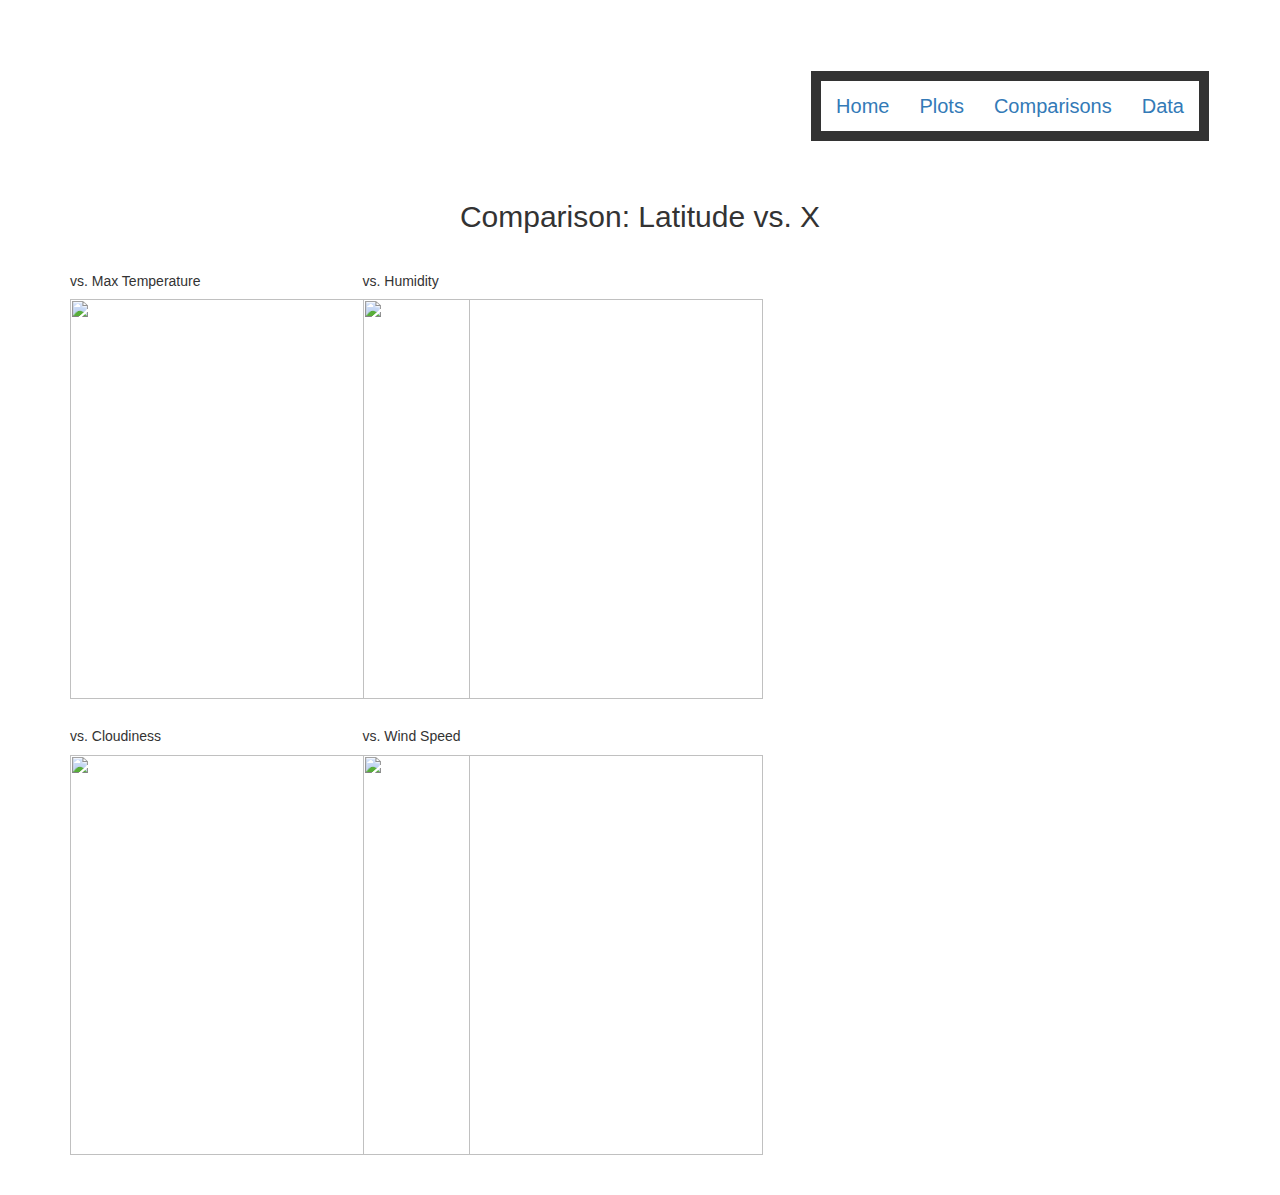
==== comparisons.html @ e695e9a7 "Add files via upload" ====
<!DOCTYPE html>
<html lang="en-us">
<head>
  <meta charset="utf-8">
  <meta name="viewport" content="width=device-width, initial-scale=1, shrink-to-fit=no">

  <link rel="stylesheet" type="text/css" href="style.css">

  <title>Comparisons</title>
  

  <!-- Bootstrap CSS, jQuery library, JavaScript -->
  <link rel="stylesheet" href="https://maxcdn.bootstrapcdn.com/bootstrap/3.4.1/css/bootstrap.min.css">
  <script src="https://ajax.googleapis.com/ajax/libs/jquery/3.5.1/jquery.min.js"></script>
  <script src="https://maxcdn.bootstrapcdn.com/bootstrap/3.4.1/js/bootstrap.min.js"></script>

</head>

  <header class = "header">
    <nav class = "navbar navbar-style">
      <div class = "navbar-header">
        <button type = "button" class = "navbar-toggle" data-toggle="collapse" data-target="#micon">
        <span class = "icon-bar"></span>
        <span class = "icon-bar"></span>
        <span class = "icon-bar"></span>
        </button>
      </div>
    </nav>
    
  <div class="container">
    <nav class="navbar">
      <div class="collapse navbar-collapse" id="micon">
      <ul class="nav navbar-nav navbar-right">
        <li><a href="latdash.html">Home</a></li>
        <li>
          <a class="nav-link dropdown-toggle" href="#" id="navbarDropdownMenuLink" role="button" data-toggle="dropdown" aria-haspopup="true" aria-expanded="false">
           Plots
          </a>
          <div class="dropdown-menu" aria-labelledby="navbarDropdownMenuLink">
           <a class="dropdown-item" href="visual1.html">Max Temperature</a>
           <a class="dropdown-item" href="visual2.html">Humidity</a>
           <a class="dropdown-item" href="visual3.html">Cloudiness</a>
           <a class="dropdown-item" href="visual4.html">Wind Speed</a>
          </div>
        </li>
        <li><a href="comparisons.html">Comparisons</a></li>
        <li><a href="datapage.html">Data</a></li>
      </ul>
    </nav>
  </div>
  </header>

<body>
	<!-- Header -->
	<h2>Comparison: Latitude vs. X</h2>
  <br>

    <!-- Grid -->
    <div class="container">

    <!-- Row 1 -->
    <div class="row">
      <div class="col-md-12">
      </div>
    </div>

    <!-- Row 2 -->
    <div class="row">
      <div class="col-md-3">

        	<!-- Image -->
         <h5>vs. Max Temperature</h5>
	       <img src="Resources/assets/images/Fig1.png"
         width="400" 
         height="400"/>
         <br>

      </div>
      <div class="col-md-3">

        <h5>vs. Humidity</h5>
        <img src="Resources/assets/images/Fig2.png"
        width="400" 
        height="400"/>
        <br>
        
      </div>
    </div>

      <!-- Row 3 -->
      <div class="row">
        <div class="col-md-3">
  
          <h5>vs. Cloudiness</h5>

            <!-- Image -->
           <img src="Resources/assets/images/Fig3.png"
           width="400" 
           height="400"/>
           <br>
  
        </div>
        <div class="col-md-3">
  
          <h5>vs. Wind Speed</h5>
          <img src="Resources/assets/images/Fig4.png"
          width="400" 
          height="400"/>

   
          <br>
          
        </div>
      </div>

      </div>
      <br>

</body>
</html>
---- style.css ----
*{
    margin: 0;
    padding: 0;
}
.header {
    height: 20vh;
}
.navbar-style {
    height: 0vh;
}
.container-style{
    text-align: right;
}
.icon-bar {
    background: darkorange;
}
li a {
    font-family: Arial, Helvetica, sans-serif;
}
h1 {
    margin-bottom: 20px;
    font-size: 30px;
    padding-top: 0px;
    padding-left: 200px;
    padding-right: 200px;

    color: white;
    text-align: center;
}

h2 {
    margin-top: 15px;
    margin-bottom: 15px;
    font-size: 50px;
    text-align: center;
}

h3 {
    margin-top: 15px;
    font-size: 30px;
    text-align: center;
}

img {
    /* 
      Center a block element in the middle of its enclosing tag.
      When you use the "auto" rule on both left and right margins, 
      your browser will do the math necessary to center a block element.
      */
    margin-left: auto;
    margin-right: auto;
    display: block;
}

p {
    text-align: left;
    font-size: 20px;
    font-weight: bold;
    padding: 150px;
    padding-top: 20px;
  }

ul {
    text-align: left;
    font-size: 20px;
    border-style: solid;
    border-width: 10px;
    /* Include bullets in the content flow. */
    /* More info here: http://www.w3schools.com/cssref/pr_list-style-position.asp */
    list-style-position: inside;
  }
.wrapper {
    display: flex;
    position: relative;
}

.wrapper .sidebar {
    position: fixed;
    width: 200px;
    height: 500%;
    padding: 30px 0;
}
.wrapper .main_content {
    position: fixed;
    text-align: right;
    font-size: 20px;
    width: 300px;
    height: 400%;
    padding: 30px 0;
}

#outer-container {
	display: table;
	width: 100%;
	height: 100%;
}

#sidebar {
	display: table-cell;
	width: 15%;
	vertical-align: top;
}

#content {
	display: table-cell;
	width: 85%;
	vertical-align: top;
}
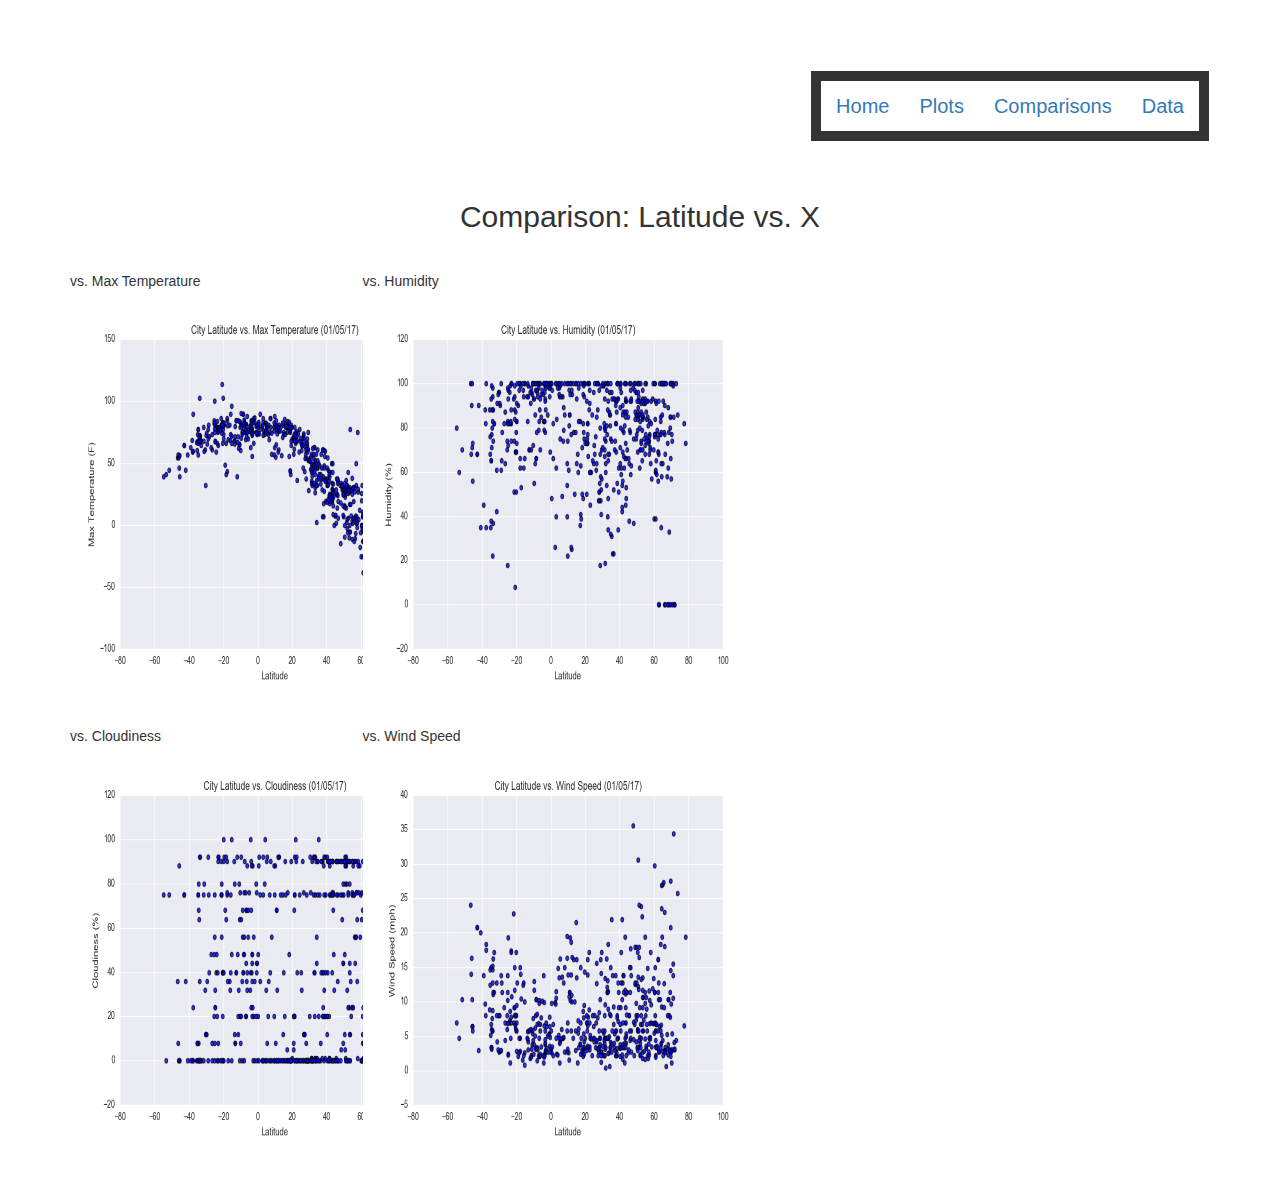
==== commit 75f99b5a: "new latdash to index" ====
--- a/comparisons.html
+++ b/comparisons.html
@@ -31,7 +31,7 @@
     <nav class="navbar">
       <div class="collapse navbar-collapse" id="micon">
       <ul class="nav navbar-nav navbar-right">
-        <li><a href="latdash.html">Home</a></li>
+        <li><a href="index.html">Home</a></li>
         <li>
           <a class="nav-link dropdown-toggle" href="#" id="navbarDropdownMenuLink" role="button" data-toggle="dropdown" aria-haspopup="true" aria-expanded="false">
            Plots
